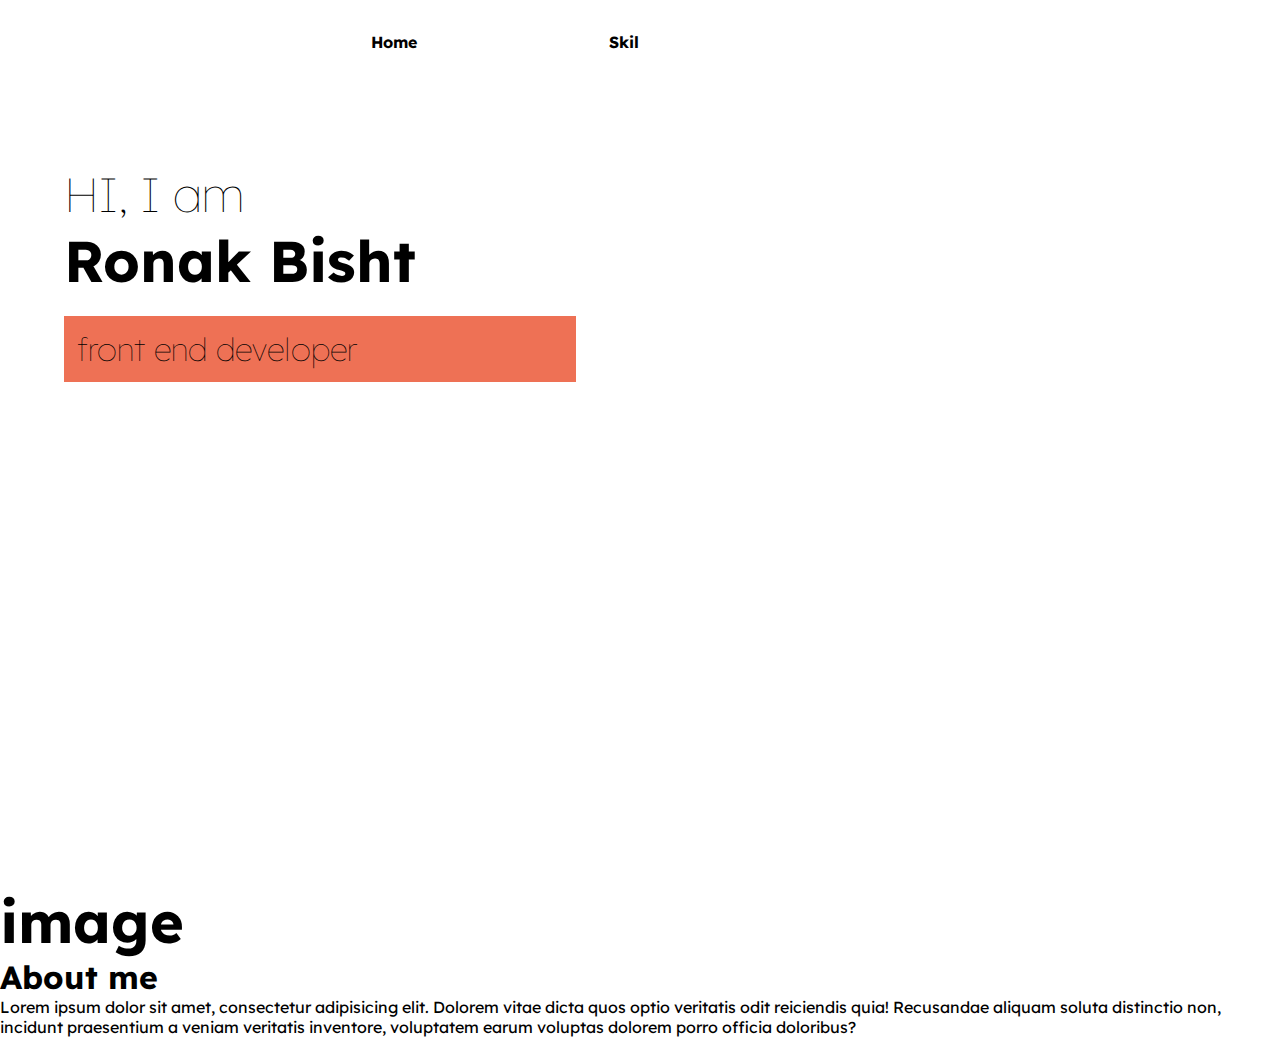
==== portfolio/index.html @ ab853001 "changes" ====
<!DOCTYPE html>
<html lang="en">
<head>
    <meta charset="UTF-8">
    <meta http-equiv="X-UA-Compatible" content="IE=edge">
    <meta name="viewport" content="width=device-width, initial-scale=1.0">
    <title>Document</title>
    <link rel="stylesheet" href="style.css">
    <link rel="preconnect" href="https://fonts.googleapis.com">
<link rel="preconnect" href="https://fonts.gstatic.com" crossorigin>
<link href="https://fonts.googleapis.com/css2?family=Lexend&family=Roboto&display=swap" rel="stylesheet">
</head>
<body>
    <div class="container">
        <div class="nav-section">
            <ul class="navbar-nav">
                <li class="nav-links"><a href="">Home</a></li>
                <li class="nav-links"><a href="">Skil<span>ls</span></a></li>
                <li class="nav-links"><a href=""><span>Projects</span></a></li>
            </ul>
        </div>
        <div class="hero-section">
            <div class="intro">
                <h2 id="i1">HI, I am</h2>
                <h1 id="i2">Ronak Bisht</h1><br>
                <h2 id="i3">front end developer</h2>
            </div>
            <div class="hero-img">
                <!-- <img src="https://cdn.dribbble.com/users/891352/screenshots/2816929/media/27ec9ed3286c2c38610a4d9369e73358.gif" width="100%" alt=""> -->
                
            </div>
        </div>

        <div class="about-me-section">
            <div class="my-img">
                <h1>image</h1>
            </div>
            <div class="about-me">
                <h3>About me</h3>
                <p>Lorem ipsum dolor sit amet, consectetur adipisicing elit. Dolorem vitae dicta quos optio veritatis odit reiciendis quia! Recusandae aliquam soluta distinctio non, incidunt praesentium a veniam veritatis inventore, voluptatem earum voluptas dolorem porro officia doloribus?</p>
            </div>
        </div>

        <div class="skills-section">

        </div>

        <div class="projects">
            
        </div>
    </div>
</body>
</html>
---- portfolio/style.css ----
*{
    margin: 0;
    padding: 0;
    box-sizing: border-box;
    font-family: 'Lexend', sans-serif;
}
h1{
    font-size: 3.6rem;
}
h2{
    font-size: 3rem;
}
h3{
    font-size: 2rem;
}
a{
    text-decoration: none;
    color: black;
}
ul{
    list-style: none;
}

@media screen and (max-width: 950px) {
    h1{
        font-size: 2.5rem;
    }
    h2{
        font-size: 2rem;
    }
    h3{
        font-size: 1.5rem;
    }
}

/* --------------nav-section---------------------- */
.nav-section{

    padding: 2em 2em;
}
.navbar-nav{
    display: flex;
    width: 60%;
    margin: auto;
    font-weight: 700;
    justify-content: space-around;
}
.navbar-nav span{
    color: white;
}
.hero-section{
   
    
      
}
.hero-img{
    position: absolute;
    top: 0;
    right: 0;
    background-color: rgb(33, 28, 28);
    
    height: 100vh;
    width: 50%;
    
    z-index: -999;
    background: url("https://cdn.dribbble.com/users/891352/screenshots/2816929/media/27ec9ed3286c2c38610a4d9369e73358.gif");
     
  
    background-position: center;
}
.intro{
  
    width: 50%;
    height: 89vh;
    display: flex;
    /* justify-content: center; */
    flex-direction: column;
    padding: 5rem 4rem;
}
#i1,#i3{
    font-weight: 100;
}
#i3{
    background-color: #ee7155;
    
    
    font-size: 2rem;
    
    padding: 0.4em 0.4em;
}

@media screen and (max-width: 750px) {
    /* body{
        background-color: pink;
    } */
    h1{
        font-size: 1.5rem;
    }
    h2{
        font-size: 1.1rem;
    }
    h3{
        font-size: 0.8rem;
    }
    h1,h2,h3,a{
        color: white;
    }
    #i3{
        
        font-size: 1.1rem;
        
    }
    .intro{
        width: 100%;
        
    }
    .hero-img{
        width: 100%;
        background-size: 100%;
        background-repeat: no-repeat;
        background-position: 0% 70%;
        background-color: rgb(33, 28, 28);
    }
    .nav-links{
       font-size: 0.8rem; 
    }
    .navbar-nav{
        width: 80%;
    }
}
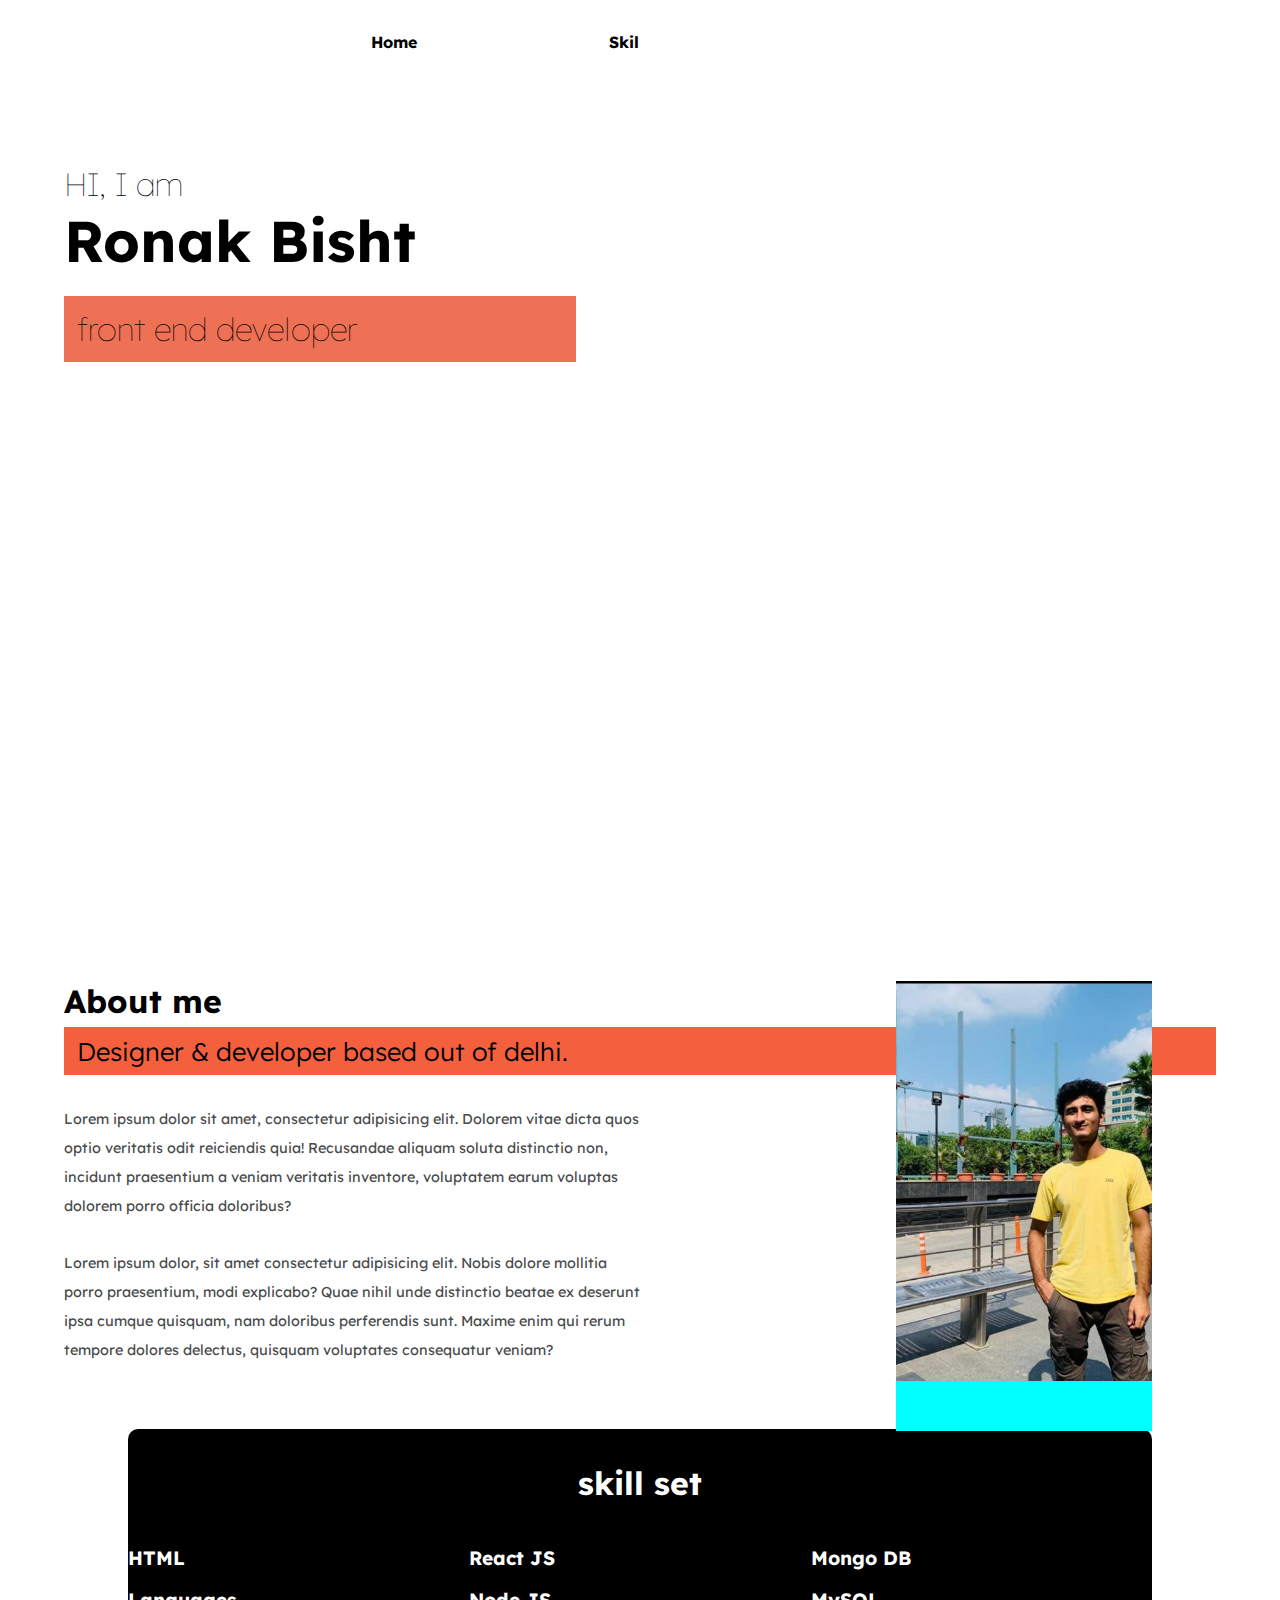
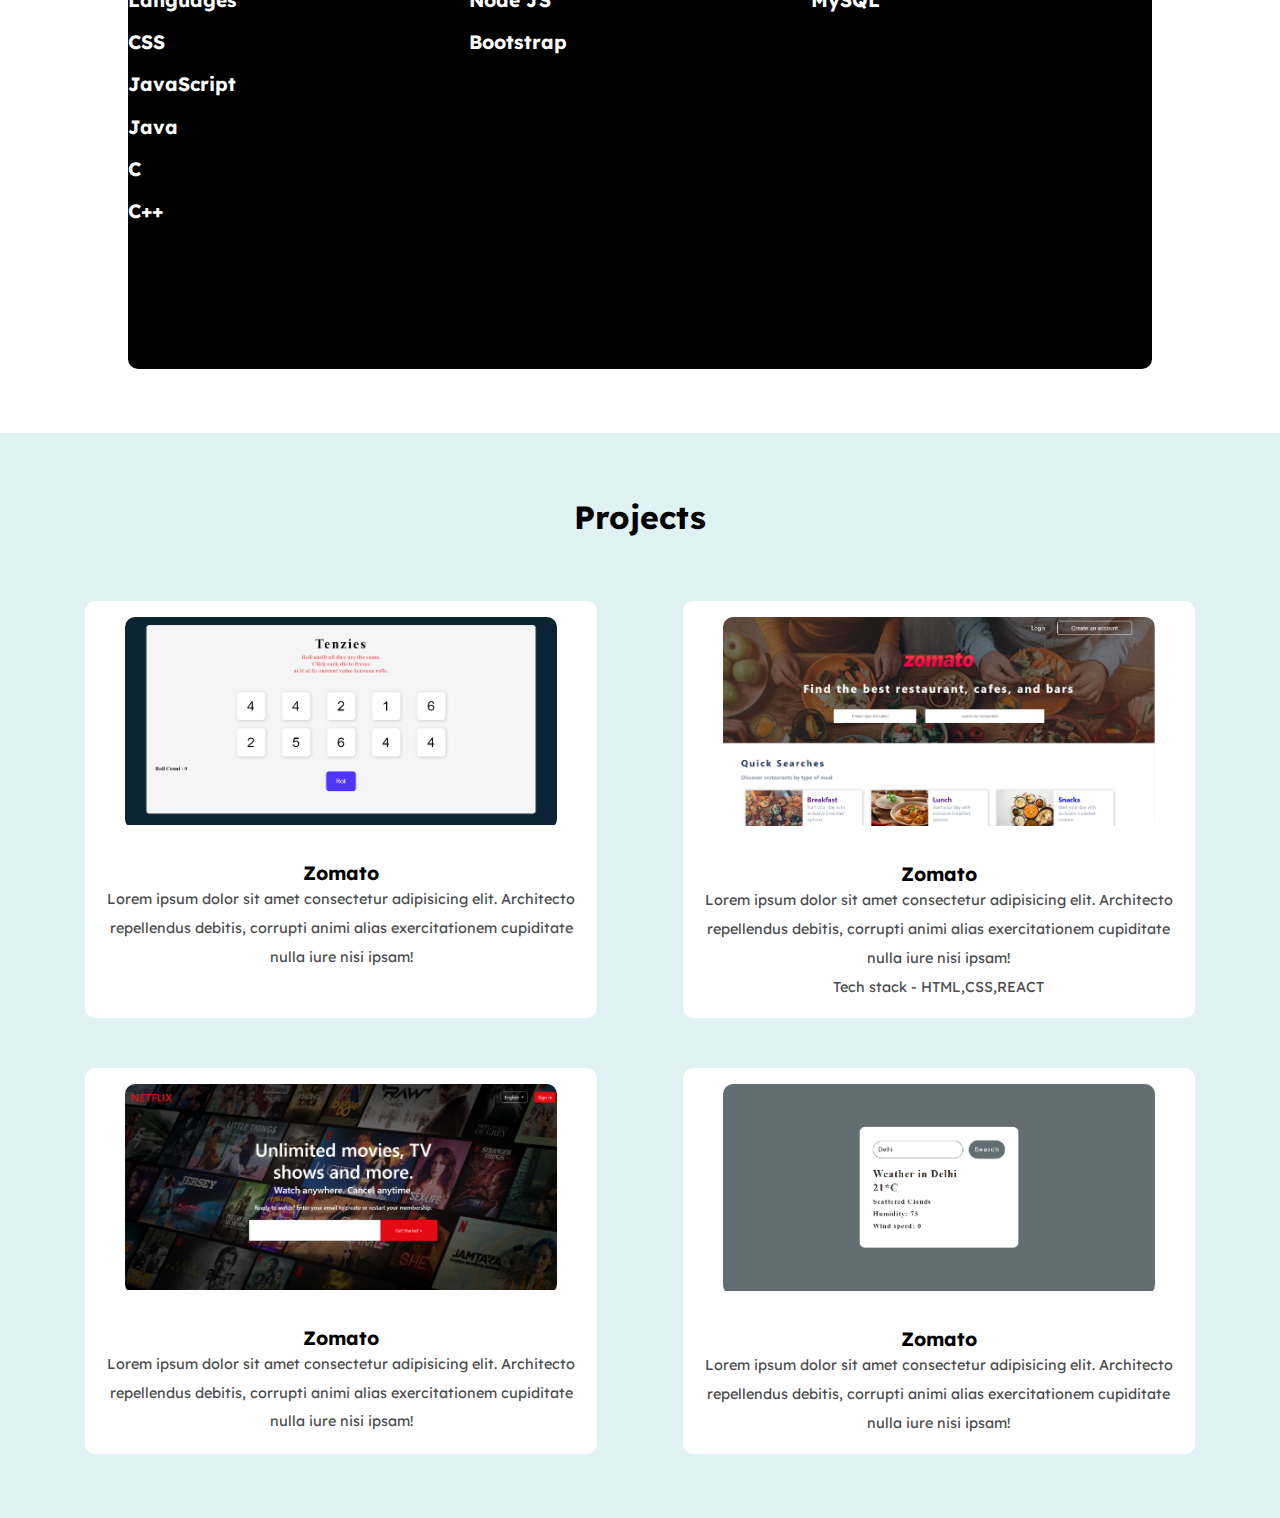
==== commit bcbeb513: "change" ====
--- a/portfolio/index.html
+++ b/portfolio/index.html
@@ -33,20 +33,83 @@
 
         <div class="about-me-section">
             <div class="my-img">
-                <h1>image</h1>
+                <img src="assets/profile1.jpg" alt="" width="400px">
             </div>
             <div class="about-me">
-                <h3>About me</h3>
-                <p>Lorem ipsum dolor sit amet, consectetur adipisicing elit. Dolorem vitae dicta quos optio veritatis odit reiciendis quia! Recusandae aliquam soluta distinctio non, incidunt praesentium a veniam veritatis inventore, voluptatem earum voluptas dolorem porro officia doloribus?</p>
+                <h2 class="heading">About me</h2>
+                <h3 class="sub-heading">Designer & developer based out of delhi.</h3>
+                <p class="content">Lorem ipsum dolor sit amet, consectetur adipisicing elit. Dolorem vitae dicta quos optio veritatis odit reiciendis quia! Recusandae aliquam soluta distinctio non, incidunt praesentium a veniam veritatis inventore, voluptatem earum voluptas dolorem porro officia doloribus? <br> <br></p>
+                <p class="content">Lorem ipsum dolor, sit amet consectetur adipisicing elit. Nobis dolore mollitia porro praesentium, modi explicabo? Quae nihil unde distinctio beatae ex deserunt ipsa cumque quisquam, nam doloribus perferendis sunt. Maxime enim qui rerum tempore dolores delectus, quisquam voluptates consequatur veniam?</p>
+            </div>
+
+        </div>
+
+        <div class="skills-section">
+            <div class="skills">
+                <h2 class="skills-heading">skill set</h2>
+                <div class="languages">
+                    <h4>HTML</h4>
+                    <h4>Languages</h4>
+                    <h4>CSS</h4>
+                    <h4>JavaScript</h4>
+                    <h4>Java</h4>
+                    <h4>C</h4>
+                    <h4>C++</h4>
+                </div>
+                <div class="frameworks">
+                    <h4>React JS</h4>
+                    <h4>Node JS</h4>
+                    <h4>Bootstrap</h4>
+                    
+                </div>
+                <div class="databases">
+                    <h4>Mongo DB</h4>
+                    <h4>MySQL</h4>
+                </div>
             </div>
         </div>
 
-        <div class="skills-section">
-
-        </div>
-
-        <div class="projects">
-            
+        <div class="project-section">
+            <h2>Projects</h2>
+            <div class="projects">
+                <div class="tenzies">
+                    <div class="project-img">
+                        <img src="assets/edureka4.png" alt="" width="100%">
+                    </div>
+                    <div class="project-content">
+                        <h4>Zomato</h4>
+                        <p>Lorem ipsum dolor sit amet consectetur adipisicing elit. Architecto repellendus debitis, corrupti animi alias exercitationem cupiditate nulla iure nisi ipsam!</p>
+                    </div>
+                </div>
+                <div class="zomato">
+                    <div class="project-img">
+                        <img src="assets/edureka1.png" alt="" width="100%">
+                    </div>
+                    <div class="project-content">
+                        <h4>Zomato</h4>
+                        <p>Lorem ipsum dolor sit amet consectetur adipisicing elit. Architecto repellendus debitis, corrupti animi alias exercitationem cupiditate nulla iure nisi ipsam!</p>
+                        <p>Tech stack - HTML,CSS,REACT</p>
+                    </div>
+                </div>
+                <div class="netflix">
+                    <div class="project-img">
+                        <img src="assets/edureka3.png" alt="" width="100%">
+                    </div>
+                    <div class="project-content">
+                        <h4>Zomato</h4>
+                        <p>Lorem ipsum dolor sit amet consectetur adipisicing elit. Architecto repellendus debitis, corrupti animi alias exercitationem cupiditate nulla iure nisi ipsam!</p>
+                    </div>
+                </div>
+                <div class="weather">
+                    <div class="project-img">
+                        <img src="assets/edureka2.png" alt="" width="100%">
+                    </div>
+                    <div class="project-content">
+                        <h4>Zomato</h4>
+                        <p>Lorem ipsum dolor sit amet consectetur adipisicing elit. Architecto repellendus debitis, corrupti animi alias exercitationem cupiditate nulla iure nisi ipsam!</p>
+                    </div>
+                </div>
+            </div>
         </div>
     </div>
 </body>
--- a/portfolio/style.css
+++ b/portfolio/style.css
@@ -8,10 +8,18 @@
     font-size: 3.6rem;
 }
 h2{
-    font-size: 3rem;
+    font-size: 2rem;
 }
 h3{
-    font-size: 2rem;
+    font-size: 1.6rem;
+}
+h4{
+    font-size: 1.2rem;
+}
+p{
+    font-size: 0.9rem;
+    line-height: 2em;
+    color: rgb(73, 75, 76);
 }
 a{
     text-decoration: none;
@@ -31,9 +39,13 @@
     h3{
         font-size: 1.5rem;
     }
-}
-
-/* --------------nav-section---------------------- */
+    #i3{
+        font-size: 1.5rem;
+    }
+    
+}
+
+/* ------------------------nav-section---------------------- */
 .nav-section{
 
     padding: 2em 2em;
@@ -84,7 +96,7 @@
     background-color: #ee7155;
     
     
-    font-size: 2rem;
+    /* font-size: 2rem; */
     
     padding: 0.4em 0.4em;
 }
@@ -94,16 +106,20 @@
         background-color: pink;
     } */
     h1{
+        font-size: 1.8rem;
+    }
+    h2{
         font-size: 1.5rem;
     }
-    h2{
+    h3{
         font-size: 1.1rem;
-    }
-    h3{
-        font-size: 0.8rem;
     }
     h1,h2,h3,a{
         color: white;
+    }
+    p{
+        font-size: 0.7rem;
+        /* line-height: 1em; */
     }
     #i3{
         
@@ -127,4 +143,131 @@
     .navbar-nav{
         width: 80%;
     }
+}
+
+
+/* ----------------------------about me --------------------------------- */
+.about-me-section{
+    margin-top: 6em;
+}
+.heading{
+    color: black;
+    margin-bottom: 0.2em;
+}
+.sub-heading{
+    background-color: #f45f3d;
+    font-weight: 300;
+    padding: 0.3em 0.5em;
+    margin-bottom: 1.2em;
+}
+.content{
+    width: 50%;
+}
+.about-me{
+    width: 90%;
+    margin: auto;
+}
+.my-img{
+    width: 20%;
+    position: absolute;
+    right: 10%;
+    background-color: aqua;
+    height: 50vh;
+    overflow: hidden;
+    
+}
+
+@media screen and (max-width:750px) {
+    .my-img{
+        display: none;
+    }
+    .content{
+        width: 100%;
+    }
+   
+}
+@media screen and (max-width:950px) {
+    
+}
+
+/*--------------------------skill section --------------------*/
+
+.skills{
+    background-color: black;
+    height: 60vh;
+    width: 80%;
+    margin: auto;
+    margin-top: 4em;
+    border-radius: 10px;
+    color: white;
+    display: grid;
+    grid-template-columns: repeat(3,1fr);
+    grid-template-rows: 20% 80%;
+}
+.skills-heading{
+    grid-column-start: span 3;
+    display: flex;
+    justify-content: center;
+    align-items: center;
+}
+.skills h4{
+    line-height: 2.2em;
+}
+@media screen and (max-width:750px) {
+    
+    .skills{
+        width: 90%;
+        height: 50vh;
+    }
+    h4{
+        font-size: 1rem;
+    }
+}
+
+
+/*------------------------ projects ----------------------------*/
+
+.project-section{
+    background-color:rgb(224, 242, 244);
+    margin-top: 4em;
+    padding: 4em 0;
+}
+.projects{
+    display: grid;
+    grid-template-columns: 40vw 40vw;
+    grid-template-rows: aut0 aut0;
+    /* column-gap: 3%; */
+    
+    row-gap: 50px;
+    justify-content: space-evenly;
+    
+}
+
+.tenzies,.zomato,.netflix,.weather{
+    background-color: white;
+    padding: 1em;
+    border-radius: 10px;
+}
+
+.project-section h2{
+    text-align: center;
+    margin-bottom: 2em;
+}
+.project-section{
+    text-align: center;
+}
+.project-content{
+    margin-top: 2em;
+}
+.project-img{
+    width: 90%;
+    margin: auto;
+    overflow: hidden;
+    border-radius: 10px;
+}
+
+@media screen and (max-width:750px) {
+    .projects{
+        grid-template-columns: 80vw;
+    }
 }